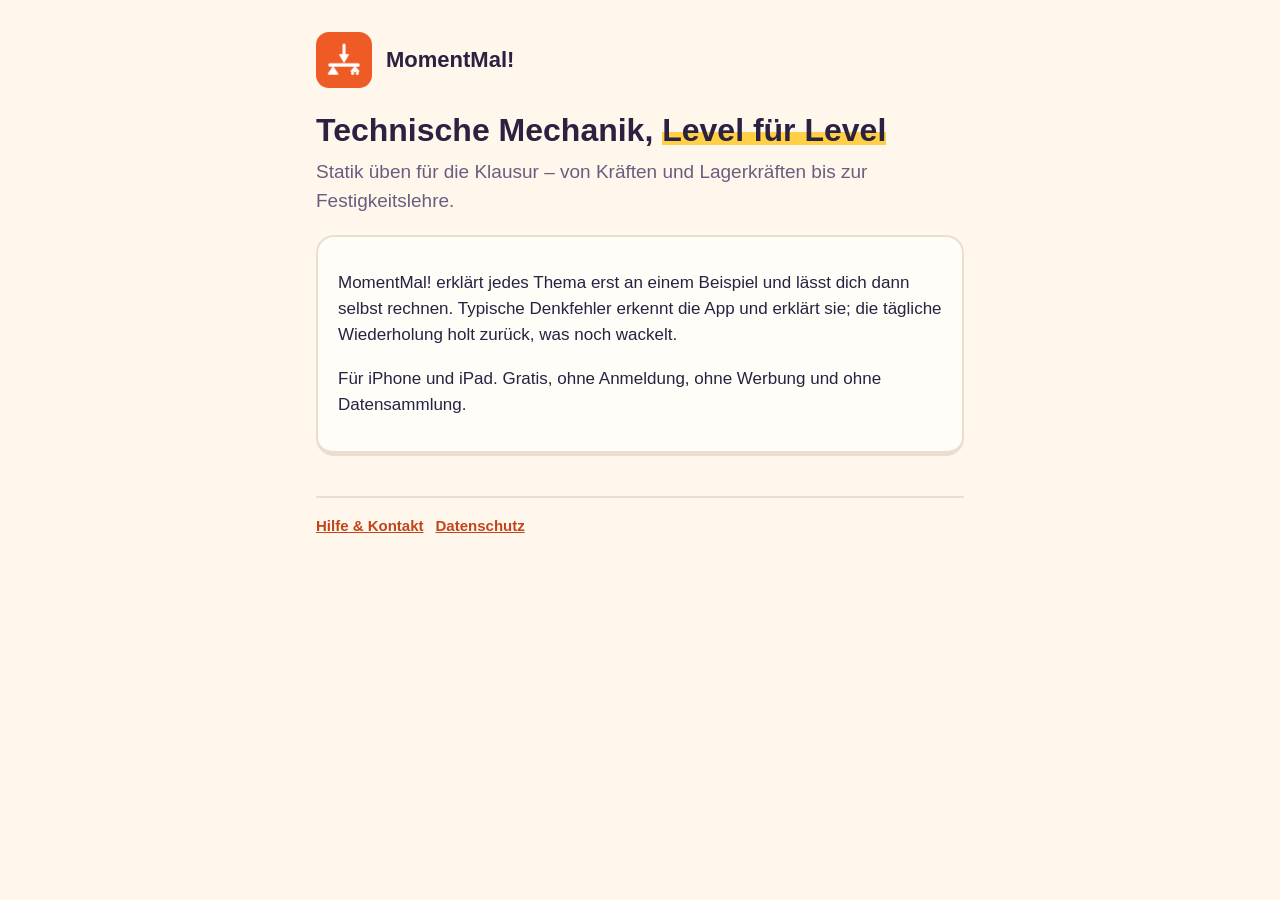
==== index.html @ 1dcf8f4d "Add files via upload" ====
<!doctype html>
<html lang="de">
  <head>
    <meta charset="utf-8" />
    <meta name="viewport" content="width=device-width, initial-scale=1" />
    <title>MomentMal! – Technische Mechanik üben</title>
    <meta name="description" content="MomentMal! führt dich Level für Level durch die Technische Mechanik – von Kräften bis zur Festigkeitslehre." />
    <link rel="icon" href="icon.png" />
    <link rel="stylesheet" href="style.css" />
  </head>
  <body>
    <main>
      <header>
        <img src="icon.png" alt="" />
        <a href="index.html">MomentMal!</a>
      </header>
      <h1>Technische Mechanik, <mark>Level für Level</mark></h1>
      <p class="lead">Statik üben für die Klausur – von Kräften und Lagerkräften bis zur Festigkeitslehre.</p>
      <div class="card">
        <p>
          MomentMal! erklärt jedes Thema erst an einem Beispiel und lässt dich dann selbst rechnen. Typische Denkfehler
          erkennt die App und erklärt sie; die tägliche Wiederholung holt zurück, was noch wackelt.
        </p>
        <p>Für iPhone und iPad. Gratis, ohne Anmeldung, ohne Werbung und ohne Datensammlung.</p>
      </div>
      <nav>
        <a href="support.html">Hilfe &amp; Kontakt</a>
        <a href="datenschutz.html">Datenschutz</a>
      </nav>
    </main>
  </body>
</html>
---- style.css ----
/* Gemeinsames Aussehen der Webseiten von MomentMal! – ohne externe Schriften, damit auch die Seite keine Daten weitergibt */
:root {
  --paper: #fff7ec;
  --card: #fffdf8;
  --edge: #eadfcf;
  --ink: #2b2140;
  --sub: #6a5d80;
  --accent: #c2441a;
  --marker: rgba(255, 200, 40, 0.85);
}
@media (prefers-color-scheme: dark) {
  :root {
    --paper: #1a1330;
    --card: #261d42;
    --edge: #120c22;
    --ink: #f7f2ff;
    --sub: #bdb2d6;
    --accent: #ff8a3d;
    --marker: rgba(255, 200, 40, 0.45);
  }
}
* {
  box-sizing: border-box;
}
body {
  margin: 0;
  background: var(--paper);
  color: var(--ink);
  font: 17px/1.55 -apple-system, BlinkMacSystemFont, 'Segoe UI', Roboto, Helvetica, Arial, sans-serif;
}
main {
  max-width: 680px;
  margin: 0 auto;
  padding: 32px 16px 64px;
}
header {
  display: flex;
  align-items: center;
  gap: 14px;
  margin-bottom: 24px;
}
header img {
  width: 56px;
  height: 56px;
  border-radius: 13px;
}
header a {
  color: inherit;
  text-decoration: none;
  font-weight: 800;
  font-size: 22px;
}
h1 {
  font-size: 32px;
  line-height: 1.15;
  margin: 0 0 8px;
}
h2 {
  font-size: 20px;
  margin: 32px 0 6px;
}
p,
li {
  color: var(--ink);
}
.lead {
  color: var(--sub);
  font-size: 19px;
  margin-top: 0;
}
.card {
  background: var(--card);
  border: 2px solid var(--edge);
  border-bottom-width: 5px;
  border-radius: 18px;
  padding: 16px 20px;
  margin: 16px 0;
}
mark {
  color: inherit;
  background: linear-gradient(transparent 55%, var(--marker) 55%, var(--marker) 92%, transparent 92%);
}
a {
  color: var(--accent);
  font-weight: 600;
}
nav {
  display: flex;
  flex-wrap: wrap;
  gap: 12px;
  margin-top: 40px;
  padding-top: 16px;
  border-top: 2px solid var(--edge);
  font-size: 15px;
}
small {
  color: var(--sub);
}
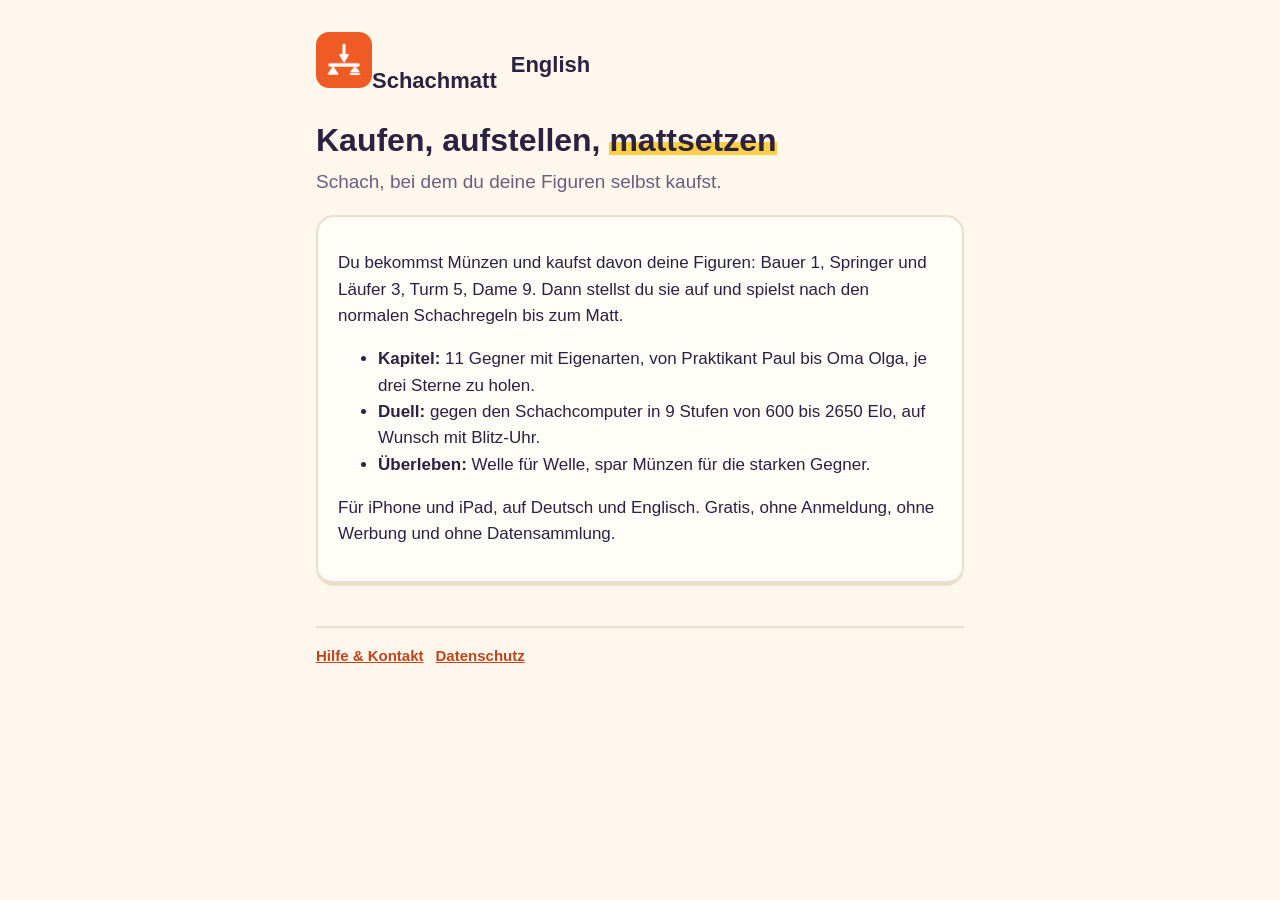
==== commit 26b8a849: "Add files via upload" ====
--- a/index.html
+++ b/index.html
@@ -3,25 +3,30 @@
   <head>
     <meta charset="utf-8" />
     <meta name="viewport" content="width=device-width, initial-scale=1" />
-    <title>MomentMal! – Technische Mechanik üben</title>
-    <meta name="description" content="MomentMal! führt dich Level für Level durch die Technische Mechanik – von Kräften bis zur Festigkeitslehre." />
+    <title>Schachmatt – Kaufen, aufstellen, mattsetzen</title>
+    <meta name="description" content="Schachmatt: Kauf dir deine Figuren mit Münzen, stell sie auf und setz den König matt. Für iPhone und iPad." />
     <link rel="icon" href="icon.png" />
     <link rel="stylesheet" href="style.css" />
   </head>
   <body>
     <main>
       <header>
-        <img src="icon.png" alt="" />
-        <a href="index.html">MomentMal!</a>
+        <a class="brand" href="index.html"><img src="icon.png" alt="" />Schachmatt</a>
+        <a class="lang" href="en.html" hreflang="en" lang="en">English</a>
       </header>
-      <h1>Technische Mechanik, <mark>Level für Level</mark></h1>
-      <p class="lead">Statik üben für die Klausur – von Kräften und Lagerkräften bis zur Festigkeitslehre.</p>
+      <h1><span class="mute">Kaufen, aufstellen,</span> <mark>mattsetzen</mark></h1>
+      <p class="lead">Schach, bei dem du deine Figuren selbst kaufst.</p>
       <div class="card">
         <p>
-          MomentMal! erklärt jedes Thema erst an einem Beispiel und lässt dich dann selbst rechnen. Typische Denkfehler
-          erkennt die App und erklärt sie; die tägliche Wiederholung holt zurück, was noch wackelt.
+          Du bekommst Münzen und kaufst davon deine Figuren: Bauer 1, Springer und Läufer 3, Turm 5, Dame 9. Dann stellst
+          du sie auf und spielst nach den normalen Schachregeln bis zum Matt.
         </p>
-        <p>Für iPhone und iPad. Gratis, ohne Anmeldung, ohne Werbung und ohne Datensammlung.</p>
+        <ul>
+          <li><strong>Kapitel:</strong> 11 Gegner mit Eigenarten, von Praktikant Paul bis Oma Olga, je drei Sterne zu holen.</li>
+          <li><strong>Duell:</strong> gegen den Schachcomputer in 9 Stufen von 600 bis 2650 Elo, auf Wunsch mit Blitz-Uhr.</li>
+          <li><strong>Überleben:</strong> Welle für Welle, spar Münzen für die starken Gegner.</li>
+        </ul>
+        <p>Für iPhone und iPad, auf Deutsch und Englisch. Gratis, ohne Anmeldung, ohne Werbung und ohne Datensammlung.</p>
       </div>
       <nav>
         <a href="support.html">Hilfe &amp; Kontakt</a>
